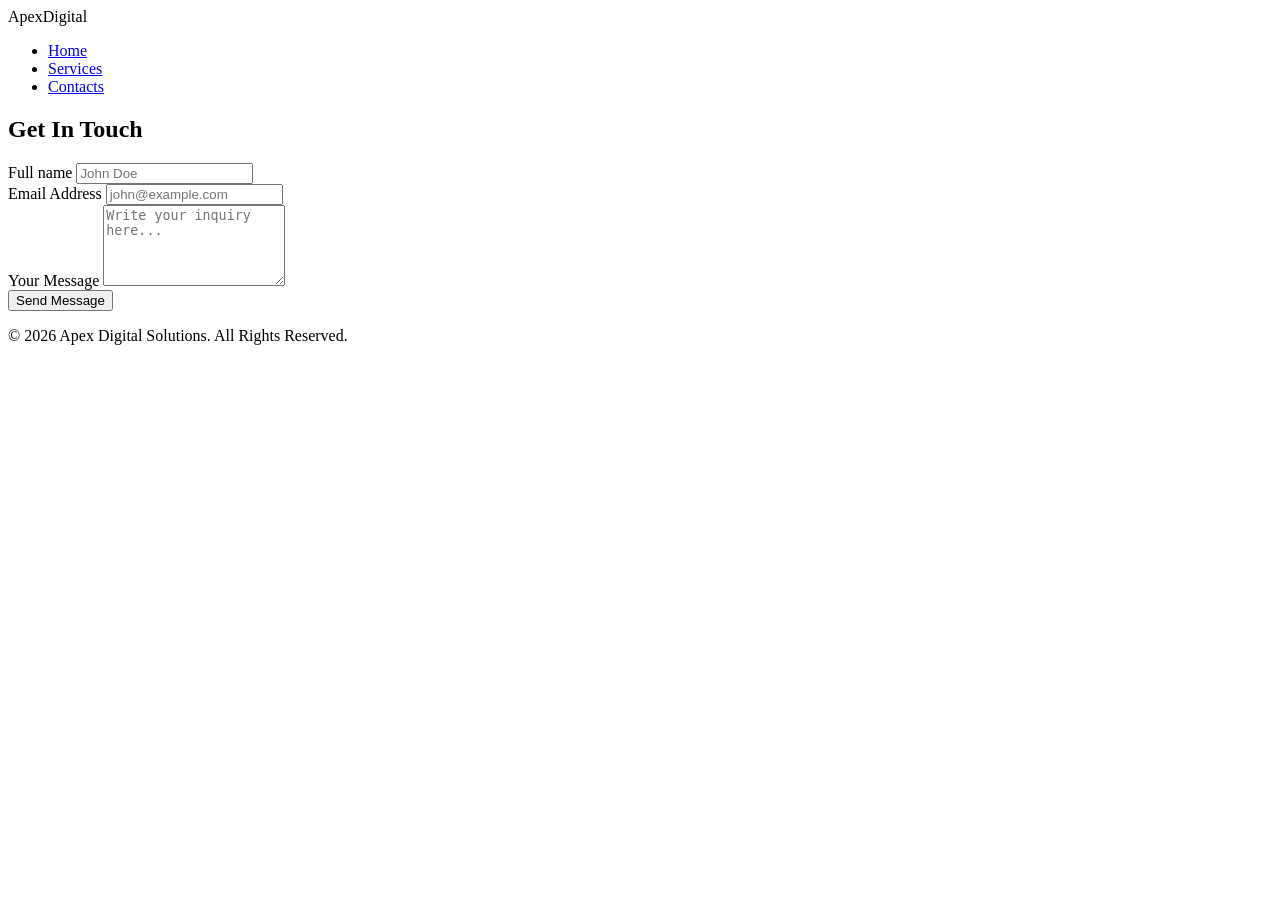
==== contacts.html @ 955d8f6d "Create contacts.html" ====
<!DOCTYPE html>
<html lang="en">
<head>
    <meta charset="UTF-8">
    <meta name="viewport" content="width=device-width, initial-scale=1.0">
    <title>Apex Digital Solutions - Contacts</title>
    <link rel="stylesheet" href="style.css">
</head>
<body>

    <header>
        <div class="logo">Apex<span>Digital</span></div>
        <nav>
            <ul>
                <li><a href="index.html">Home</a></li>
                <li><a href="services.html">Services</a></li>
                <li><a href="contacts.html" class="active">Contacts</a></li>
            </ul>
        </nav>
    </header>

    <main class="container">
        <h2 class="section-title">Get In Touch</h2>
        <div class="form-container">
            <form action="#" method="post">
                <div class="form-group">
                    <label for="fullname">Full name</label>
                    <input type="text" id="fullname" name="fullname" placeholder="John Doe" required>
                </div>
                <div class="form-group">
                    <label for="email">Email Address</label>
                    <input type="email" id="email" name="email" placeholder="john@example.com" required>
                </div>
                <div class="form-group">
                    <label for="message">Your Message</label>
                    <textarea id="message" name="message" rows="5" placeholder="Write your inquiry here..." required></textarea>
                </div>
                <button type="submit" class="btn-submit">Send Message</button>
            </form>
        </div>
    </main>

    <footer>
        <p>&copy; 2026 Apex Digital Solutions. All Rights Reserved.</p>
    </footer>

</body>
</html>
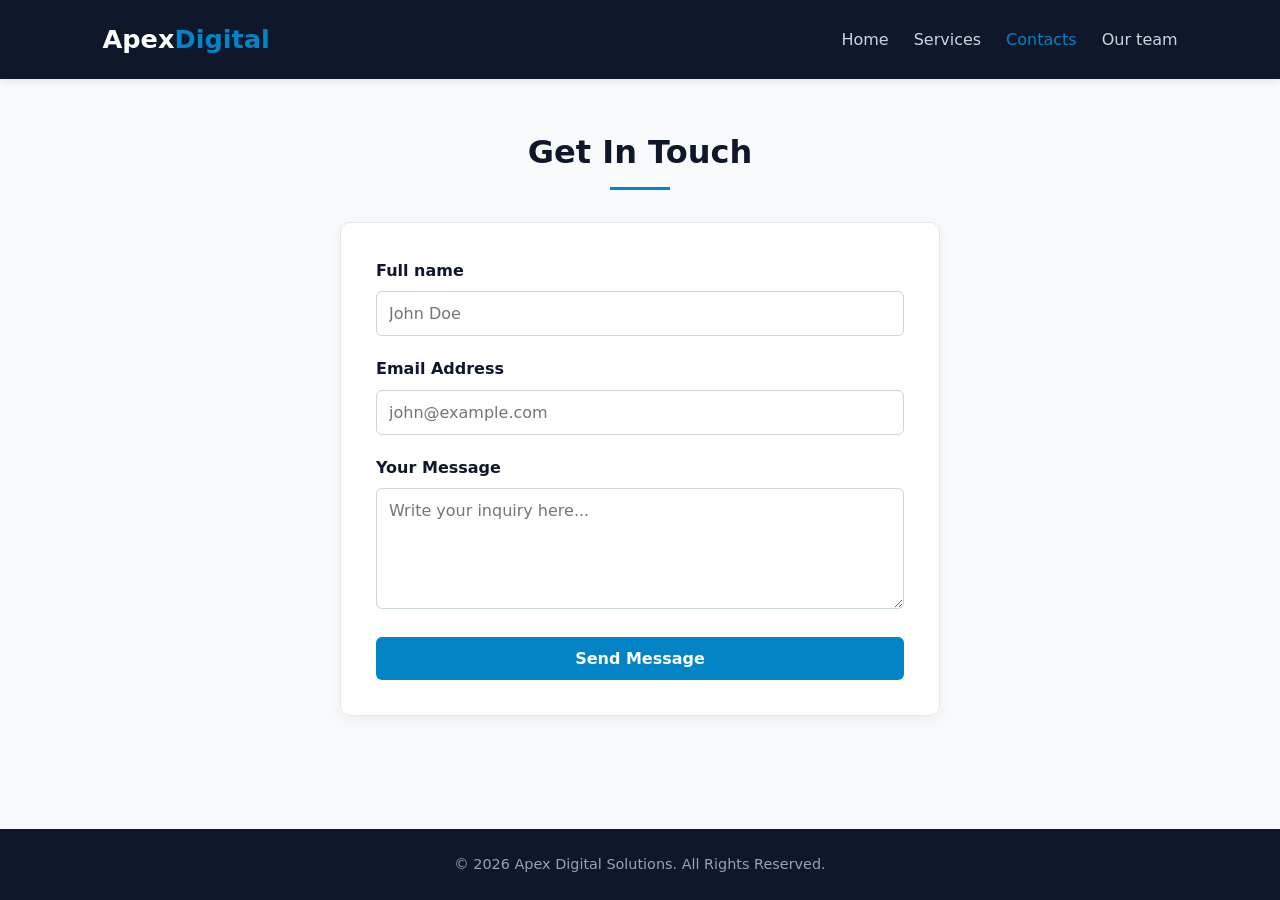
==== commit 6007388c: "Update contacts.html" ====
--- a/contacts.html
+++ b/contacts.html
@@ -15,6 +15,7 @@
                 <li><a href="index.html">Home</a></li>
                 <li><a href="services.html">Services</a></li>
                 <li><a href="contacts.html" class="active">Contacts</a></li>
+                <li><a href="ourteam.html">Our team</a></li>
             </ul>
         </nav>
     </header>
--- a/style.css
+++ b/style.css
@@ -0,0 +1,220 @@
+:root {
+    --primary-color: #0f172a;
+    --accent-color: #0284c7;
+    --accent-hover: #0369a1;
+    --bg-light: #f8fafc;
+    --text-dark: #334155;
+    --text-muted: #64748b;
+    --white: #ffffff;
+}
+
+* {
+    margin: 0;
+    padding: 0;
+    box-sizing: border-box;
+    font-family: 'Segoe UI', system-ui, -apple-system, sans-serif;
+}
+
+body {
+    background-color: var(--bg-light);
+    color: var(--text-dark);
+    line-height: 1.6;
+    display: flex;
+    flex-direction: column;
+    min-height: 100vh;
+}
+
+header {
+    background-color: var(--primary-color);
+    color: var(--white);
+    padding: 1.2rem 8%;
+    display: flex;
+    justify-content: space-between;
+    align-items: center;
+    box-shadow: 0 2px 10px rgba(0,0,0,0.1);
+}
+
+.logo {
+    font-size: 1.6rem;
+    font-weight: 700;
+    color: var(--white);
+}
+
+.logo span {
+    color: var(--accent-color);
+}
+
+nav ul {
+    display: flex;
+    list-style: none;
+    gap: 25px;
+}
+
+nav ul li a {
+    color: #cbd5e1;
+    text-decoration: none;
+    font-weight: 500;
+    transition: color 0.3s ease;
+}
+
+nav ul li a:hover, 
+nav ul li a.active {
+    color: var(--accent-color);
+}
+
+.hero {
+    background: linear-gradient(rgba(15, 23, 42, 0.85), rgba(15, 23, 42, 0.85)), 
+                url('https://images.unsplash.com/photo-1522071820081-009f0129c71c?auto=format&fit=crop&w=1200&q=80') center/cover;
+    color: var(--white);
+    text-align: center;
+    padding: 5rem 1rem;
+}
+
+.hero h1 {
+    font-size: 2.8rem;
+    margin-bottom: 1rem;
+}
+
+.hero p {
+    font-size: 1.2rem;
+    color: #e2e8f0;
+    max-width: 600px;
+    margin: 0 auto;
+}
+
+.container {
+    width: 88%;
+    max-width: 1100px;
+    margin: 3rem auto;
+    flex: 1;
+}
+
+.section-title {
+    text-align: center;
+    font-size: 2rem;
+    color: var(--primary-color);
+    margin-bottom: 2rem;
+    position: relative;
+}
+
+.section-title::after {
+    content: '';
+    display: block;
+    width: 60px;
+    height: 3px;
+    background-color: var(--accent-color);
+    margin: 8px auto 0;
+}
+
+.grid {
+    display: flex;
+    gap: 25px;
+    flex-wrap: wrap;
+    justify-content: center;
+}
+
+.card {
+    background: var(--white);
+    border-radius: 10px;
+    padding: 25px;
+    flex: 1;
+    min-width: 280px;
+    max-width: 340px;
+    box-shadow: 0 4px 15px rgba(0,0,0,0.05);
+    border: 1px solid #e2e8f0;
+    text-align: center;
+    transition: transform 0.3s ease, box-shadow 0.3s ease;
+}
+
+.card:hover {
+    transform: translateY(-5px);
+    box-shadow: 0 10px 20px rgba(0,0,0,0.1);
+}
+
+.card img {
+    width: 110px;
+    height: 110px;
+    border-radius: 50%;
+    object-fit: cover;
+    margin-bottom: 15px;
+    border: 3px solid var(--accent-color);
+}
+
+.card h3 {
+    color: var(--primary-color);
+    margin-bottom: 8px;
+}
+
+.card .role {
+    color: var(--accent-color);
+    font-weight: 600;
+    font-size: 0.95rem;
+    margin-bottom: 5px;
+}
+
+.card .reg-number {
+    font-size: 0.85rem;
+    color: var(--text-muted);
+}
+
+.form-container {
+    background: var(--white);
+    padding: 35px;
+    border-radius: 10px;
+    box-shadow: 0 4px 15px rgba(0,0,0,0.05);
+    max-width: 600px;
+    margin: 0 auto;
+    border: 1px solid #e2e8f0;
+}
+
+.form-group {
+    margin-bottom: 20px;
+}
+
+.form-group label {
+    display: block;
+    margin-bottom: 8px;
+    font-weight: 600;
+    color: var(--primary-color);
+}
+
+.form-group input, 
+.form-group textarea {
+    width: 100%;
+    padding: 12px;
+    border: 1px solid #cbd5e1;
+    border-radius: 6px;
+    font-size: 1rem;
+    outline: none;
+    transition: border-color 0.3s;
+}
+
+.form-group input:focus, 
+.form-group textarea:focus {
+    border-color: var(--accent-color);
+}
+
+.btn-submit {
+    background-color: var(--accent-color);
+    color: var(--white);
+    border: none;
+    padding: 12px 25px;
+    border-radius: 6px;
+    cursor: pointer;
+    font-size: 1rem;
+    font-weight: 600;
+    width: 100%;
+    transition: background-color 0.3s;
+}
+
+.btn-submit:hover {
+    background-color: var(--accent-hover);
+}
+
+footer {
+    background-color: var(--primary-color);
+    color: #94a3b8;
+    text-align: center;
+    padding: 1.5rem;
+    font-size: 0.9rem;
+}
